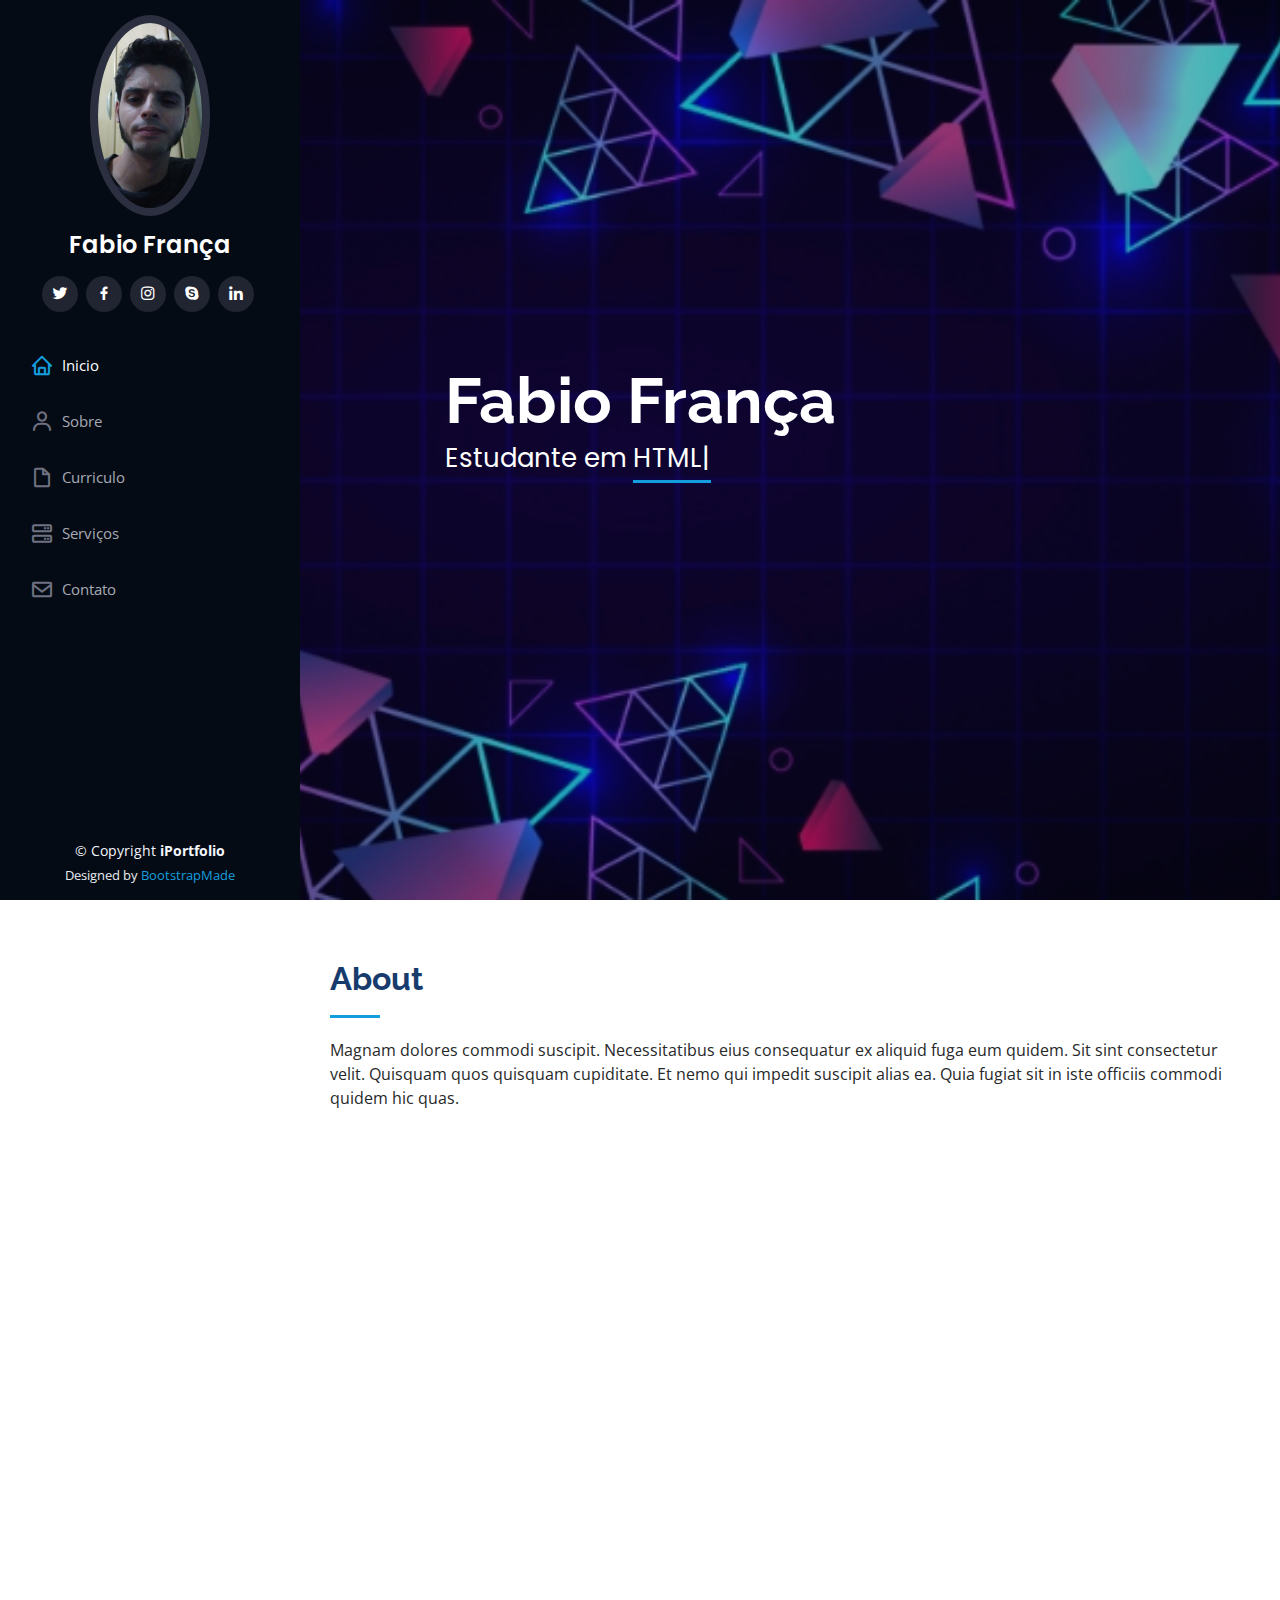
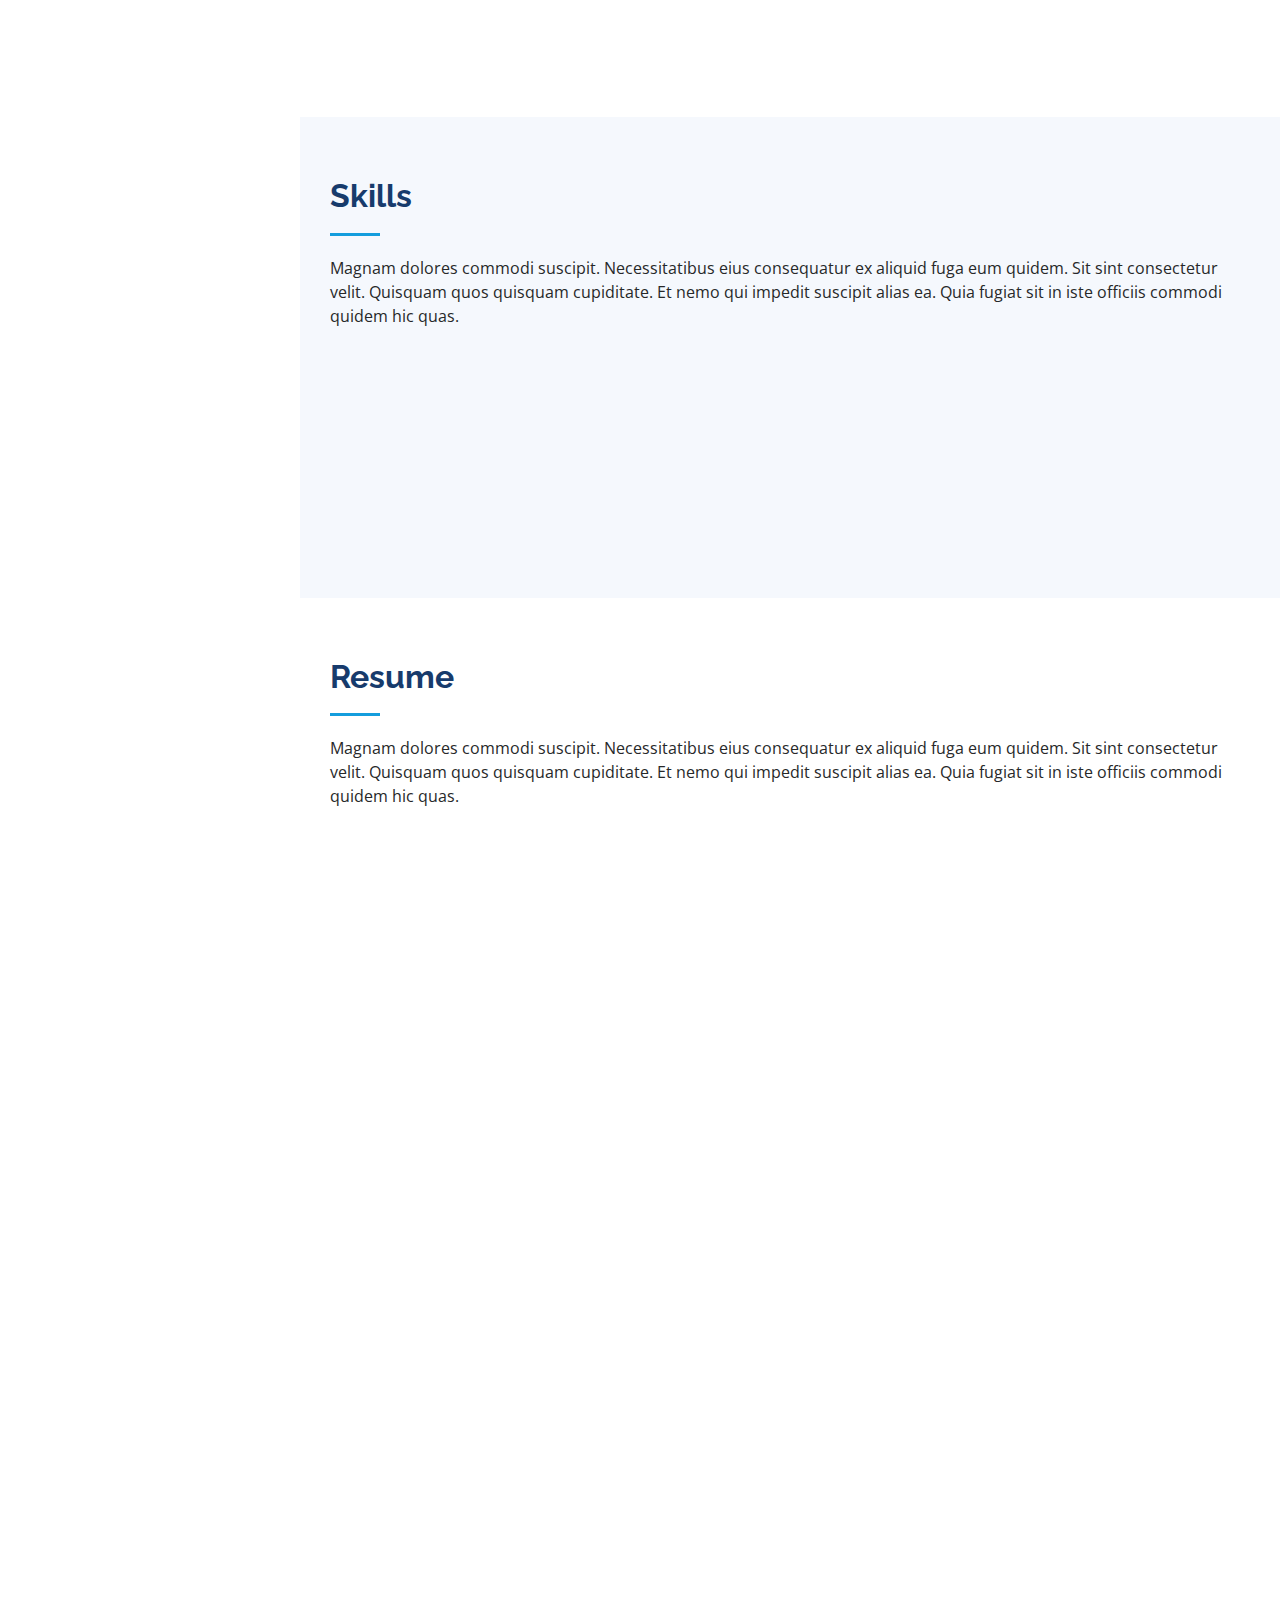
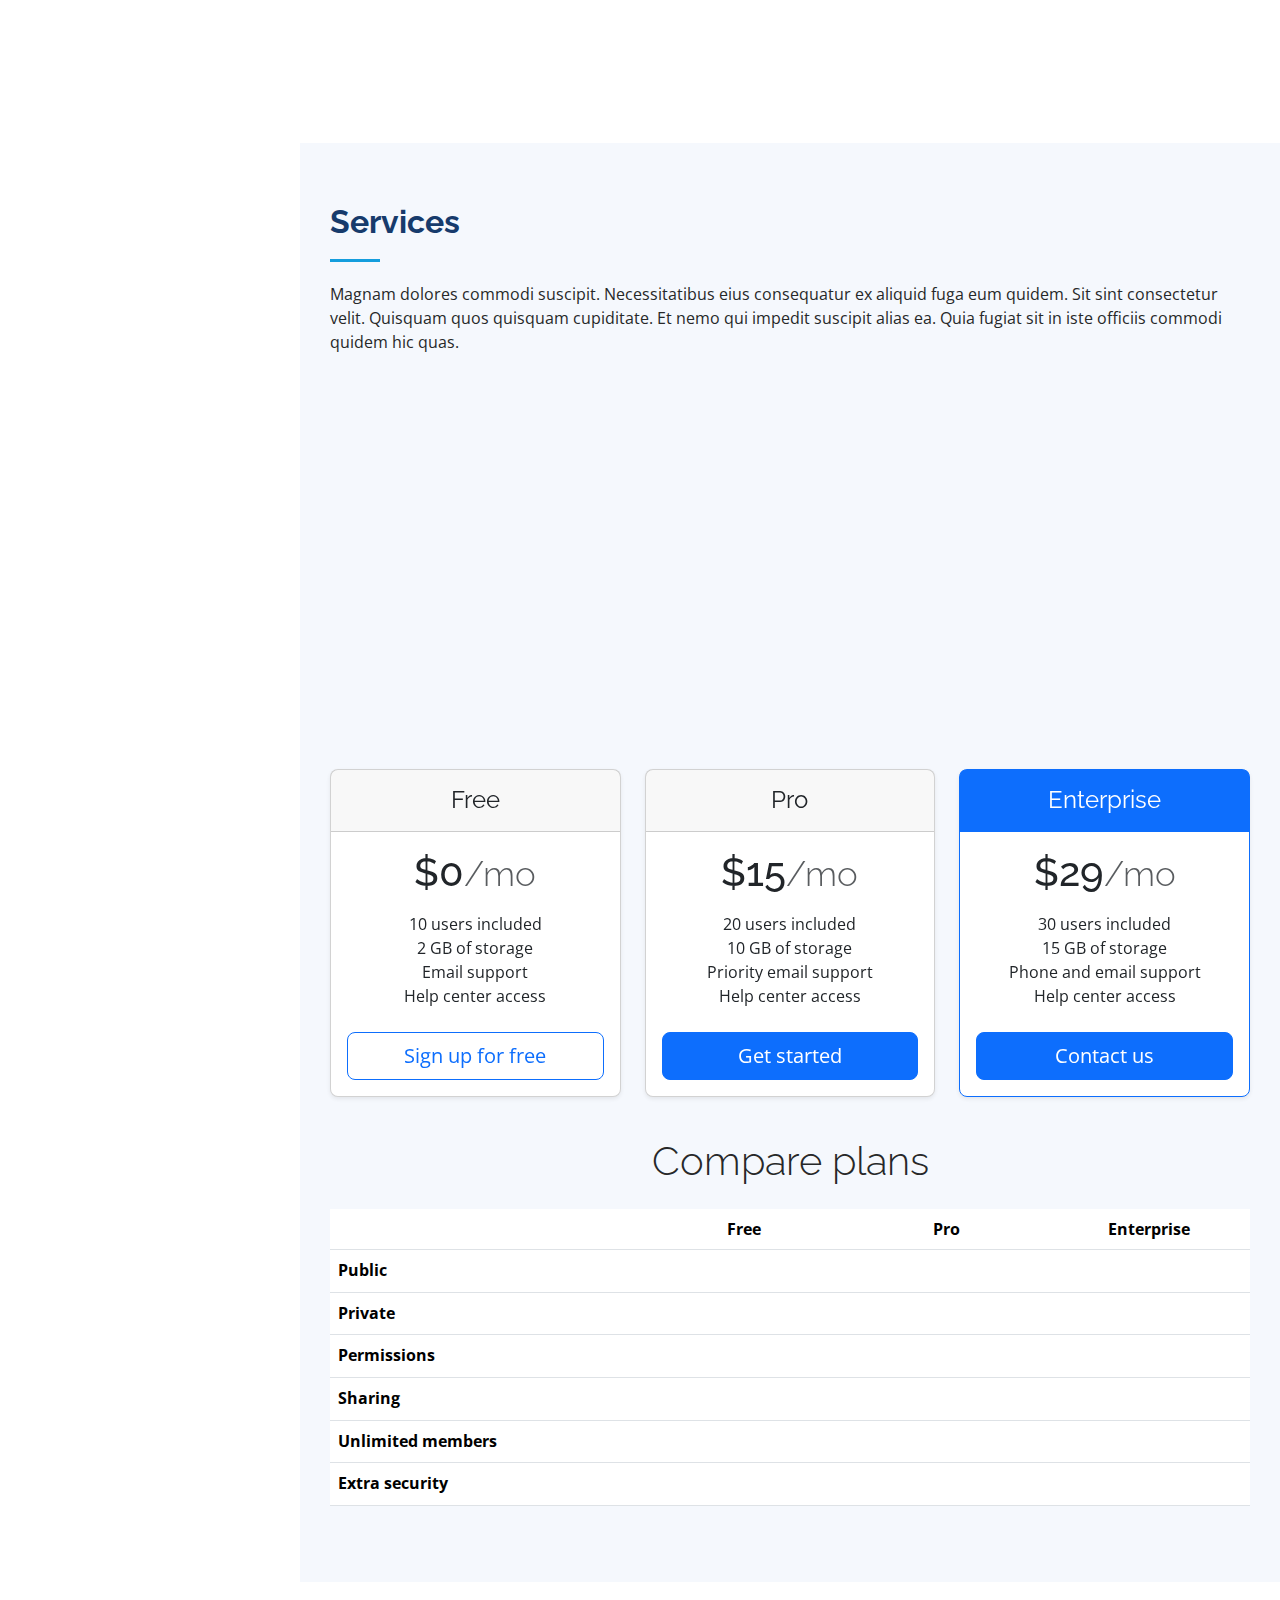
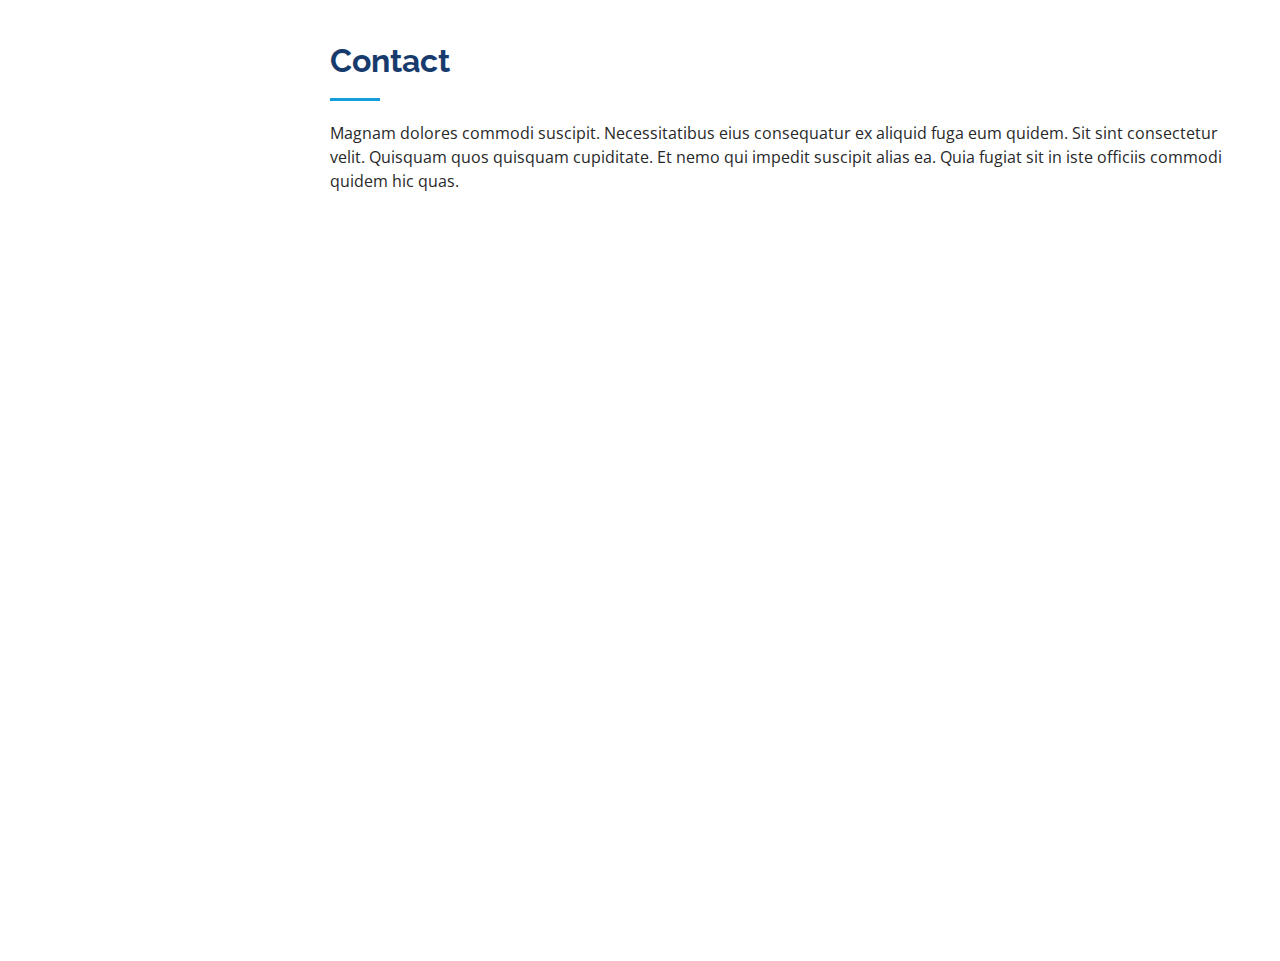
==== iPortfolio/index.html @ a12a297f "Commit inicial" ====
<!DOCTYPE html>
<html lang="pt-br">

<head>
  <meta charset="utf-8">
  <meta content="width=device-width, initial-scale=1.0" name="viewport">

  <title>Meu portfolio - Fabio</title>
  <meta content="" name="description">
  <meta content="" name="keywords">

  <!-- Favicons -->
  <link href="assets/img/favicon.png" rel="icon">
  <link href="assets/img/apple-touch-icon.png" rel="apple-touch-icon">

  <!-- Google Fonts -->
  <link href="https://fonts.googleapis.com/css?family=Open+Sans:300,300i,400,400i,600,600i,700,700i|Raleway:300,300i,400,400i,500,500i,600,600i,700,700i|Poppins:300,300i,400,400i,500,500i,600,600i,700,700i" rel="stylesheet">

  <!-- Vendor CSS Files -->
  <link href="assets/vendor/aos/aos.css" rel="stylesheet">
  <link href="assets/vendor/bootstrap/css/bootstrap.min.css" rel="stylesheet">
  <link href="assets/vendor/bootstrap-icons/bootstrap-icons.css" rel="stylesheet">
  <link href="assets/vendor/boxicons/css/boxicons.min.css" rel="stylesheet">
  <link href="assets/vendor/glightbox/css/glightbox.min.css" rel="stylesheet">
  <link href="assets/vendor/swiper/swiper-bundle.min.css" rel="stylesheet">

  <!-- Template Main CSS File -->
  <link href="assets/css/style.css" rel="stylesheet">

  <!-- =======================================================
  * Template Name: iPortfolio
  * Updated: Jan 29 2024 with Bootstrap v5.3.2
  * Template URL: https://bootstrapmade.com/iportfolio-bootstrap-portfolio-websites-template/
  * Author: BootstrapMade.com
  * License: https://bootstrapmade.com/license/
  ======================================================== -->
</head>

<body>

  <!-- ======= Mobile nav toggle button ======= -->
  <i class="bi bi-list mobile-nav-toggle d-xl-none"></i>

  <!-- ======= Header ======= -->
  <header id="header">
    <div class="d-flex flex-column">

      <div class="profile">
        <img src="assets/img/profile-img.jpg" alt="" class="img-fluid rounded-circle">
        <h1 class="text-light"><a href="index.html">Fabio França</a></h1>
        <div class="social-links mt-3 text-center">
          <a href="#" class="twitter"><i class="bx bxl-twitter"></i></a>
          <a href="#" class="facebook"><i class="bx bxl-facebook"></i></a>
          <a href="#" class="instagram"><i class="bx bxl-instagram"></i></a>
          <a href="#" class="google-plus"><i class="bx bxl-skype"></i></a>
          <a href="#" class="linkedin"><i class="bx bxl-linkedin"></i></a>
        </div>
      </div>

      <nav id="navbar" class="nav-menu navbar">
        <ul>
          <li><a href="#hero" class="nav-link scrollto active"><i class="bx bx-home"></i> <span>Inicio</span></a></li>
          <li><a href="#about" class="nav-link scrollto"><i class="bx bx-user"></i> <span>Sobre</span></a></li>
          <li><a href="#resume" class="nav-link scrollto"><i class="bx bx-file-blank"></i> <span>Curriculo</span></a></li>
          <li><a href="#services" class="nav-link scrollto"><i class="bx bx-server"></i> <span>Serviços</span></a></li>
          <li><a href="#contact" class="nav-link scrollto"><i class="bx bx-envelope"></i> <span>Contato</span></a></li>
        </ul>
      </nav><!-- .nav-menu -->
    </div>
  </header><!-- End Header -->

  <!-- ======= Hero Section ======= -->
  <section id="hero" class="d-flex flex-column justify-content-center align-items-center">
    <div class="hero-container" data-aos="fade-in">
      <h1>Fabio França</h1>
      <p>Estudante em <span class="typed" data-typed-items="HTML, CSS, JavaScript, Python"></span></p>
    </div>
  </section><!-- End Hero -->

  <main id="main">

    <!-- ======= About Section ======= -->
    <section id="about" class="about">
      <div class="container">

        <div class="section-title">
          <h2>About</h2>
          <p>Magnam dolores commodi suscipit. Necessitatibus eius consequatur ex aliquid fuga eum quidem. Sit sint consectetur velit. Quisquam quos quisquam cupiditate. Et nemo qui impedit suscipit alias ea. Quia fugiat sit in iste officiis commodi quidem hic quas.</p>
        </div>

        <div class="row">
          <div class="col-lg-4" data-aos="fade-right">
            <img src="assets/img/profile-img.jpg" class="img-fluid" alt="">
          </div>
          <div class="col-lg-8 pt-4 pt-lg-0 content" data-aos="fade-left">
            <h3>UI/UX Designer &amp; Web Developer.</h3>
            <p class="fst-italic">
              Lorem ipsum dolor sit amet, consectetur adipiscing elit, sed do eiusmod tempor incididunt ut labore et dolore
              magna aliqua.
            </p>
            <div class="row">
              <div class="col-lg-6">
                <ul>
                  <li><i class="bi bi-chevron-right"></i> <strong>Birthday:</strong> <span>1 May 1995</span></li>
                  <li><i class="bi bi-chevron-right"></i> <strong>Website:</strong> <span>www.example.com</span></li>
                  <li><i class="bi bi-chevron-right"></i> <strong>Phone:</strong> <span>+123 456 7890</span></li>
                  <li><i class="bi bi-chevron-right"></i> <strong>City:</strong> <span>New York, USA</span></li>
                </ul>
              </div>
              <div class="col-lg-6">
                <ul>
                  <li><i class="bi bi-chevron-right"></i> <strong>Age:</strong> <span>30</span></li>
                  <li><i class="bi bi-chevron-right"></i> <strong>Degree:</strong> <span>Master</span></li>
                  <li><i class="bi bi-chevron-right"></i> <strong>PhEmailone:</strong> <span>email@example.com</span></li>
                  <li><i class="bi bi-chevron-right"></i> <strong>Freelance:</strong> <span>Available</span></li>
                </ul>
              </div>
            </div>
            <p>
              Officiis eligendi itaque labore et dolorum mollitia officiis optio vero. Quisquam sunt adipisci omnis et ut. Nulla accusantium dolor incidunt officia tempore. Et eius omnis.
              Cupiditate ut dicta maxime officiis quidem quia. Sed et consectetur qui quia repellendus itaque neque. Aliquid amet quidem ut quaerat cupiditate. Ab et eum qui repellendus omnis culpa magni laudantium dolores.
            </p>
          </div>
        </div>

      </div>
    </section><!-- End About Section -->

    <!-- ======= Skills Section ======= -->
    <section id="skills" class="skills section-bg">
      <div class="container">

        <div class="section-title">
          <h2>Skills</h2>
          <p>Magnam dolores commodi suscipit. Necessitatibus eius consequatur ex aliquid fuga eum quidem. Sit sint consectetur velit. Quisquam quos quisquam cupiditate. Et nemo qui impedit suscipit alias ea. Quia fugiat sit in iste officiis commodi quidem hic quas.</p>
        </div>

        <div class="row skills-content">

          <div class="col-lg-6" data-aos="fade-up">

            <div class="progress">
              <span class="skill">HTML <i class="val">100%</i></span>
              <div class="progress-bar-wrap">
                <div class="progress-bar" role="progressbar" aria-valuenow="100" aria-valuemin="0" aria-valuemax="100"></div>
              </div>
            </div>

            <div class="progress">
              <span class="skill">CSS <i class="val">90%</i></span>
              <div class="progress-bar-wrap">
                <div class="progress-bar" role="progressbar" aria-valuenow="90" aria-valuemin="0" aria-valuemax="100"></div>
              </div>
            </div>

            <div class="progress">
              <span class="skill">JavaScript <i class="val">75%</i></span>
              <div class="progress-bar-wrap">
                <div class="progress-bar" role="progressbar" aria-valuenow="75" aria-valuemin="0" aria-valuemax="100"></div>
              </div>
            </div>

          </div>

          <div class="col-lg-6" data-aos="fade-up" data-aos-delay="100">

            <div class="progress">
              <span class="skill">PHP <i class="val">80%</i></span>
              <div class="progress-bar-wrap">
                <div class="progress-bar" role="progressbar" aria-valuenow="80" aria-valuemin="0" aria-valuemax="100"></div>
              </div>
            </div>

            <div class="progress">
              <span class="skill">WordPress/CMS <i class="val">90%</i></span>
              <div class="progress-bar-wrap">
                <div class="progress-bar" role="progressbar" aria-valuenow="90" aria-valuemin="0" aria-valuemax="100"></div>
              </div>
            </div>

            <div class="progress">
              <span class="skill">Photoshop <i class="val">55%</i></span>
              <div class="progress-bar-wrap">
                <div class="progress-bar" role="progressbar" aria-valuenow="55" aria-valuemin="0" aria-valuemax="100"></div>
              </div>
            </div>

          </div>

        </div>

      </div>
    </section><!-- End Skills Section -->

    <!-- ======= Resume Section ======= -->
    <section id="resume" class="resume">
      <div class="container">

        <div class="section-title">
          <h2>Resume</h2>
          <p>Magnam dolores commodi suscipit. Necessitatibus eius consequatur ex aliquid fuga eum quidem. Sit sint consectetur velit. Quisquam quos quisquam cupiditate. Et nemo qui impedit suscipit alias ea. Quia fugiat sit in iste officiis commodi quidem hic quas.</p>
        </div>

        <div class="row">
          <div class="col-lg-6" data-aos="fade-up">
            <h3 class="resume-title">Sumary</h3>
            <div class="resume-item pb-0">
              <h4>Fabio França</h4>
              <p><em>Innovative and deadline-driven Graphic Designer with 3+ years of experience designing and developing user-centered digital/print marketing material from initial concept to final, polished deliverable.</em></p>
              <ul>
                <li>Portland par 127,Orlando, FL</li>
                <li>(123) 456-7891</li>
                <li>alice.barkley@example.com</li>
              </ul>
            </div>

            <h3 class="resume-title">Education</h3>
            <div class="resume-item">
              <h4>Master of Fine Arts &amp; Graphic Design</h4>
              <h5>2015 - 2016</h5>
              <p><em>Rochester Institute of Technology, Rochester, NY</em></p>
              <p>Qui deserunt veniam. Et sed aliquam labore tempore sed quisquam iusto autem sit. Ea vero voluptatum qui ut dignissimos deleniti nerada porti sand markend</p>
            </div>
            <div class="resume-item">
              <h4>Bachelor of Fine Arts &amp; Graphic Design</h4>
              <h5>2010 - 2014</h5>
              <p><em>Rochester Institute of Technology, Rochester, NY</em></p>
              <p>Quia nobis sequi est occaecati aut. Repudiandae et iusto quae reiciendis et quis Eius vel ratione eius unde vitae rerum voluptates asperiores voluptatem Earum molestiae consequatur neque etlon sader mart dila</p>
            </div>
          </div>
          <div class="col-lg-6" data-aos="fade-up" data-aos-delay="100">
            <h3 class="resume-title">Professional Experience</h3>
            <div class="resume-item">
              <h4>Senior graphic design specialist</h4>
              <h5>2019 - Present</h5>
              <p><em>Experion, New York, NY </em></p>
              <ul>
                <li>Lead in the design, development, and implementation of the graphic, layout, and production communication materials</li>
                <li>Delegate tasks to the 7 members of the design team and provide counsel on all aspects of the project. </li>
                <li>Supervise the assessment of all graphic materials in order to ensure quality and accuracy of the design</li>
                <li>Oversee the efficient use of production project budgets ranging from $2,000 - $25,000</li>
              </ul>
            </div>
            <div class="resume-item">
              <h4>Graphic design specialist</h4>
              <h5>2017 - 2018</h5>
              <p><em>Stepping Stone Advertising, New York, NY</em></p>
              <ul>
                <li>Developed numerous marketing programs (logos, brochures,infographics, presentations, and advertisements).</li>
                <li>Managed up to 5 projects or tasks at a given time while under pressure</li>
                <li>Recommended and consulted with clients on the most appropriate graphic design</li>
                <li>Created 4+ design presentations and proposals a month for clients and account managers</li>
              </ul>
            </div>
          </div>
        </div>

      </div>
    </section><!-- End Resume Section -->

    <!-- ======= Services Section ======= -->
    <section id="services" class="services section-bg">
      <div class="container">

        <div class="section-title">
          <h2>Services</h2>
          <p>Magnam dolores commodi suscipit. Necessitatibus eius consequatur ex aliquid fuga eum quidem. Sit sint consectetur velit. Quisquam quos quisquam cupiditate. Et nemo qui impedit suscipit alias ea. Quia fugiat sit in iste officiis commodi quidem hic quas.</p>
        </div>

        <div class="row">
          <div class="col-lg-4 col-md-6 icon-box" data-aos="fade-up">
            <div class="icon"><i class="bi bi-briefcase"></i></div>
            <h4 class="title"><a href="">Lorem Ipsum</a></h4>
            <p class="description">Voluptatum deleniti atque corrupti quos dolores et quas molestias excepturi sint occaecati cupiditate non provident</p>
          </div>
          <div class="col-lg-4 col-md-6 icon-box" data-aos="fade-up" data-aos-delay="100">
            <div class="icon"><i class="bi bi-card-checklist"></i></div>
            <h4 class="title"><a href="">Dolor Sitema</a></h4>
            <p class="description">Minim veniam, quis nostrud exercitation ullamco laboris nisi ut aliquip ex ea commodo consequat tarad limino ata</p>
          </div>
          <div class="col-lg-4 col-md-6 icon-box" data-aos="fade-up" data-aos-delay="200">
            <div class="icon"><i class="bi bi-bar-chart"></i></div>
            <h4 class="title"><a href="">Sed ut perspiciatis</a></h4>
            <p class="description">Duis aute irure dolor in reprehenderit in voluptate velit esse cillum dolore eu fugiat nulla pariatur</p>
          </div>
          <div class="col-lg-4 col-md-6 icon-box" data-aos="fade-up" data-aos-delay="300">
            <div class="icon"><i class="bi bi-binoculars"></i></div>
            <h4 class="title"><a href="">Magni Dolores</a></h4>
            <p class="description">Excepteur sint occaecat cupidatat non proident, sunt in culpa qui officia deserunt mollit anim id est laborum</p>
          </div>
          <div class="col-lg-4 col-md-6 icon-box" data-aos="fade-up" data-aos-delay="400">
            <div class="icon"><i class="bi bi-brightness-high"></i></div>
            <h4 class="title"><a href="">Nemo Enim</a></h4>
            <p class="description">At vero eos et accusamus et iusto odio dignissimos ducimus qui blanditiis praesentium voluptatum deleniti atque</p>
          </div>
          <div class="col-lg-4 col-md-6 icon-box" data-aos="fade-up" data-aos-delay="500">
            <div class="icon"><i class="bi bi-calendar4-week"></i></div>
            <h4 class="title"><a href="">Eiusmod Tempor</a></h4>
            <p class="description">Et harum quidem rerum facilis est et expedita distinctio. Nam libero tempore, cum soluta nobis est eligendi</p>
          </div>
        </div>

        <main>
          <div class="row row-cols-1 row-cols-md-3 mb-3 text-center">
            <div class="col">
              <div class="card mb-4 rounded-3 shadow-sm">
                <div class="card-header py-3">
                  <h4 class="my-0 fw-normal">Free</h4>
                </div>
                <div class="card-body">
                  <h1 class="card-title pricing-card-title">$0<small class="text-body-secondary fw-light">/mo</small></h1>
                  <ul class="list-unstyled mt-3 mb-4">
                    <li>10 users included</li>
                    <li>2 GB of storage</li>
                    <li>Email support</li>
                    <li>Help center access</li>
                  </ul>
                  <a href="#contact" type="button" class="w-100 btn btn-lg btn-outline-primary">Sign up for free</a>
                </div>
              </div>
            </div>
            <div class="col">
              <div class="card mb-4 rounded-3 shadow-sm">
                <div class="card-header py-3">
                  <h4 class="my-0 fw-normal">Pro</h4>
                </div>
                <div class="card-body">
                  <h1 class="card-title pricing-card-title">$15<small class="text-body-secondary fw-light">/mo</small></h1>
                  <ul class="list-unstyled mt-3 mb-4">
                    <li>20 users included</li>
                    <li>10 GB of storage</li>
                    <li>Priority email support</li>
                    <li>Help center access</li>
                  </ul>
                  <button type="button" class="w-100 btn btn-lg btn-primary">Get started</button>
                </div>
              </div>
            </div>
            <div class="col">
              <div class="card mb-4 rounded-3 shadow-sm border-primary">
                <div class="card-header py-3 text-bg-primary border-primary">
                  <h4 class="my-0 fw-normal">Enterprise</h4>
                </div>
                <div class="card-body">
                  <h1 class="card-title pricing-card-title">$29<small class="text-body-secondary fw-light">/mo</small></h1>
                  <ul class="list-unstyled mt-3 mb-4">
                    <li>30 users included</li>
                    <li>15 GB of storage</li>
                    <li>Phone and email support</li>
                    <li>Help center access</li>
                  </ul>
                  <button type="button" class="w-100 btn btn-lg btn-primary">Contact us</button>
                </div>
              </div>
            </div>
          </div>
      
          <h2 class="display-6 text-center mb-4">Compare plans</h2>
      
          <div class="table-responsive">
            <table class="table text-center">
              <thead>
                <tr>
                  <th style="width: 34%;"></th>
                  <th style="width: 22%;">Free</th>
                  <th style="width: 22%;">Pro</th>
                  <th style="width: 22%;">Enterprise</th>
                </tr>
              </thead>
              <tbody>
                <tr>
                  <th scope="row" class="text-start">Public</th>
                  <td><svg class="bi" width="24" height="24"><use xlink:href="#check"></use></svg></td>
                  <td><svg class="bi" width="24" height="24"><use xlink:href="#check"></use></svg></td>
                  <td><svg class="bi" width="24" height="24"><use xlink:href="#check"></use></svg></td>
                </tr>
                <tr>
                  <th scope="row" class="text-start">Private</th>
                  <td></td>
                  <td><svg class="bi" width="24" height="24"><use xlink:href="#check"></use></svg></td>
                  <td><svg class="bi" width="24" height="24"><use xlink:href="#check"></use></svg></td>
                </tr>
              </tbody>
      
              <tbody>
                <tr>
                  <th scope="row" class="text-start">Permissions</th>
                  <td><svg class="bi" width="24" height="24"><use xlink:href="#check"></use></svg></td>
                  <td><svg class="bi" width="24" height="24"><use xlink:href="#check"></use></svg></td>
                  <td><svg class="bi" width="24" height="24"><use xlink:href="#check"></use></svg></td>
                </tr>
                <tr>
                  <th scope="row" class="text-start">Sharing</th>
                  <td></td>
                  <td><svg class="bi" width="24" height="24"><use xlink:href="#check"></use></svg></td>
                  <td><svg class="bi" width="24" height="24"><use xlink:href="#check"></use></svg></td>
                </tr>
                <tr>
                  <th scope="row" class="text-start">Unlimited members</th>
                  <td></td>
                  <td><svg class="bi" width="24" height="24"><use xlink:href="#check"></use></svg></td>
                  <td><svg class="bi" width="24" height="24"><use xlink:href="#check"></use></svg></td>
                </tr>
                <tr>
                  <th scope="row" class="text-start">Extra security</th>
                  <td></td>
                  <td></td>
                  <td><svg class="bi" width="24" height="24"><use xlink:href="#check"></use></svg></td>
                </tr>
              </tbody>
            </table>
          </div>
        </main>

      </div>
    </section><!-- End Services Section -->
    
    <!-- ======= Contact Section ======= -->
    <section id="contact" class="contact">
      <div class="container">

        <div class="section-title">
          <h2>Contact</h2>
          <p>Magnam dolores commodi suscipit. Necessitatibus eius consequatur ex aliquid fuga eum quidem. Sit sint consectetur velit. Quisquam quos quisquam cupiditate. Et nemo qui impedit suscipit alias ea. Quia fugiat sit in iste officiis commodi quidem hic quas.</p>
        </div>

        <div class="row" data-aos="fade-in">

          <div class="col-lg-12 d-flex align-items-stretch">
            <div class="info">
              <div class="address">
                <i class="bi bi-geo-alt"></i>
                <h4>Location:</h4>
                <p>A108 Adam Street, New York, NY 535022</p>
              </div>

              <div class="email">
                <i class="bi bi-envelope"></i>
                <h4>Email:</h4>
                <p>info@example.com</p>
              </div>

              <div class="phone">
                <i class="bi bi-phone"></i>
                <h4>Call:</h4>
                <p>+1 5589 55488 55s</p>
              </div>

              <iframe src="https://www.google.com/maps/embed?pb=!1m18!1m12!1m3!1d3674.5308257031597!2d-47.04042942544745!3d-22.930669838723592!2m3!1f0!2f0!3f0!3m2!1i1024!2i768!4f13.1!3m3!1m2!1s0x94c8cedf193e05d1%3A0x34ca36c701b2a4f6!2sR.%20da%20Aboli%C3%A7%C3%A3o%20-%20Vila%20Joaquim%20Inacio%2C%20Campinas%20-%20SP!5e0!3m2!1spt-BR!2sbr!4v1708567794413!5m2!1spt-BR!2sbr" frameborder="0" style="border:0; width: 100%; height: 290px;" allowfullscreen></iframe>
            </div>

          </div>

        </div>

      </div>
    </section><!-- End Contact Section -->

  </main><!-- End #main -->

  <!-- ======= Footer ======= -->
  <footer id="footer">
    <div class="container">
      <div class="copyright">
        &copy; Copyright <strong><span>iPortfolio</span></strong>
      </div>
      <div class="credits">
        <!-- All the links in the footer should remain intact. -->
        <!-- You can delete the links only if you purchased the pro version. -->
        <!-- Licensing information: https://bootstrapmade.com/license/ -->
        <!-- Purchase the pro version with working PHP/AJAX contact form: https://bootstrapmade.com/iportfolio-bootstrap-portfolio-websites-template/ -->
        Designed by <a href="https://bootstrapmade.com/">BootstrapMade</a>
      </div>
    </div>
  </footer><!-- End  Footer -->

  <a href="#" class="back-to-top d-flex align-items-center justify-content-center"><i class="bi bi-arrow-up-short"></i></a>

  <!-- Vendor JS Files -->
  <script src="assets/vendor/purecounter/purecounter_vanilla.js"></script>
  <script src="assets/vendor/aos/aos.js"></script>
  <script src="assets/vendor/bootstrap/js/bootstrap.bundle.min.js"></script>
  <script src="assets/vendor/glightbox/js/glightbox.min.js"></script>
  <script src="assets/vendor/isotope-layout/isotope.pkgd.min.js"></script>
  <script src="assets/vendor/swiper/swiper-bundle.min.js"></script>
  <script src="assets/vendor/typed.js/typed.umd.js"></script>
  <script src="assets/vendor/waypoints/noframework.waypoints.js"></script>
  <script src="assets/vendor/php-email-form/validate.js"></script>

  <!-- Template Main JS File -->
  <script src="assets/js/main.js"></script>

</body>

</html>
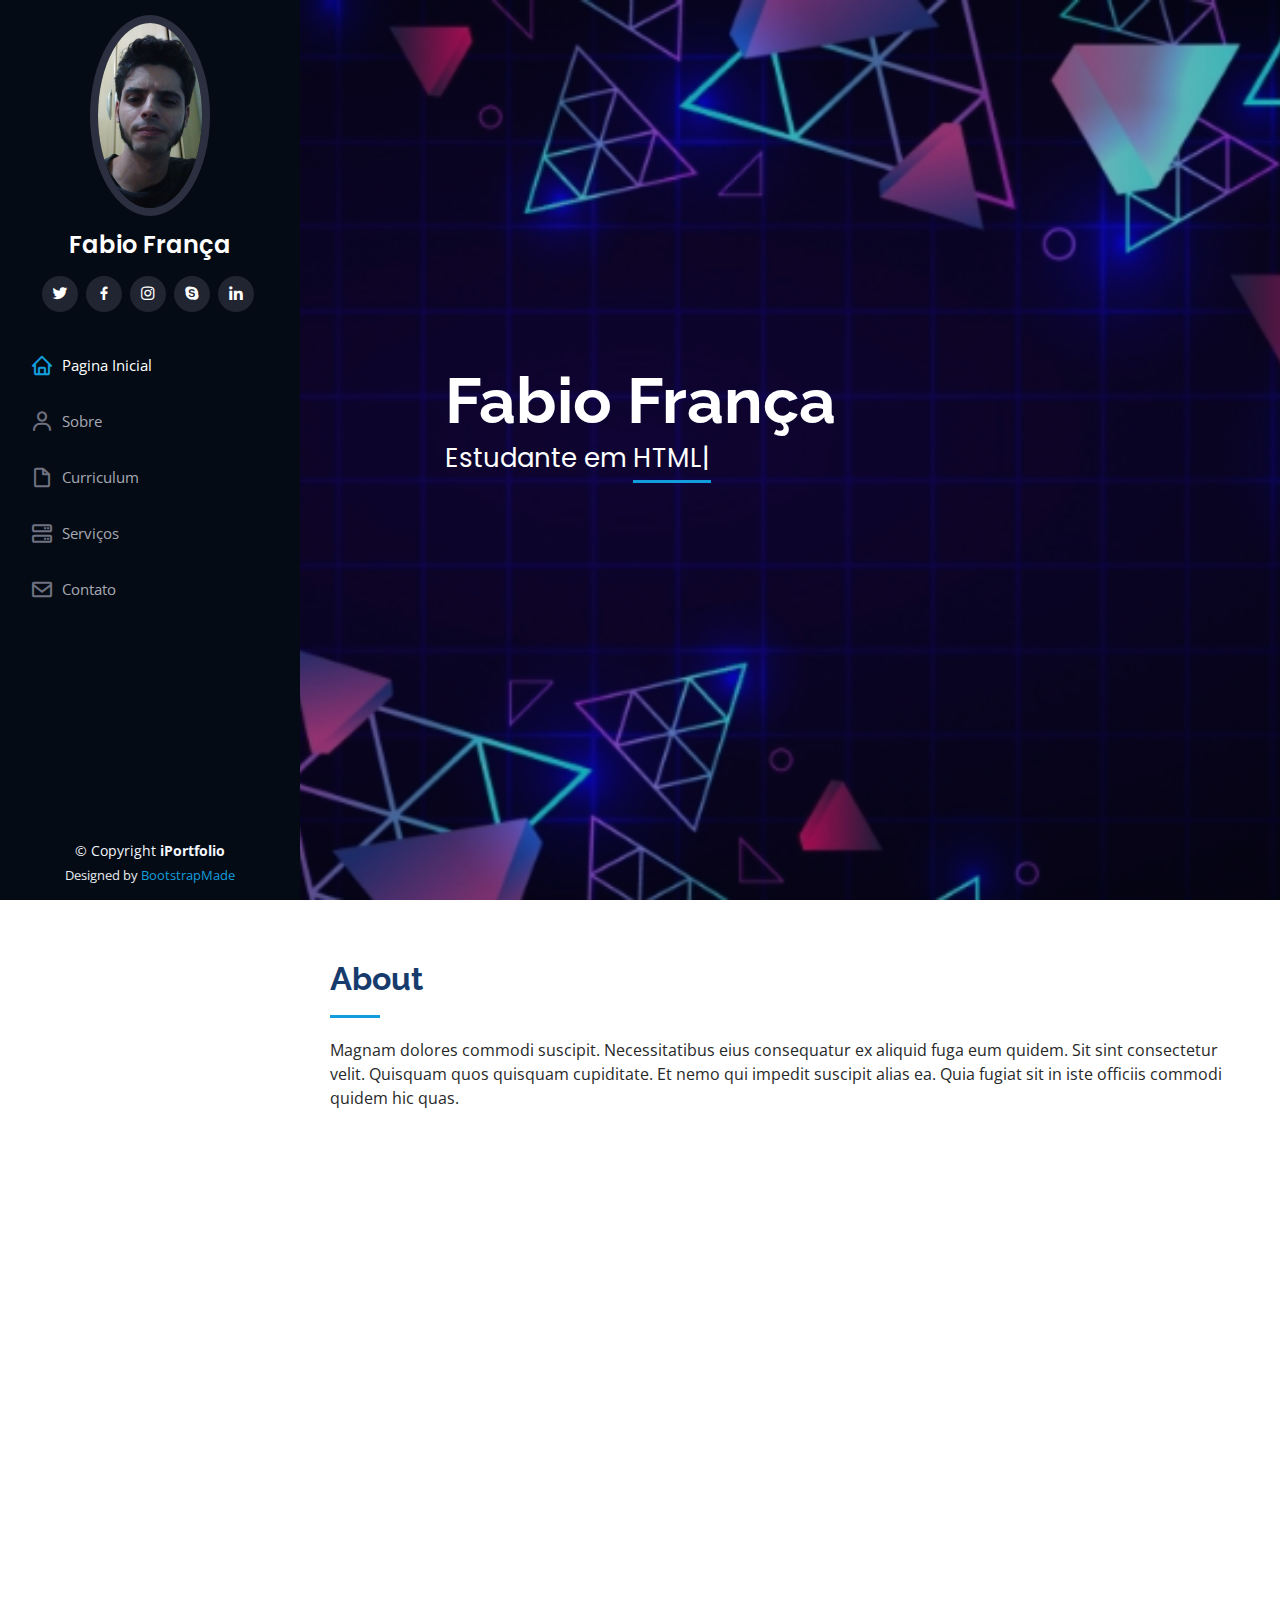
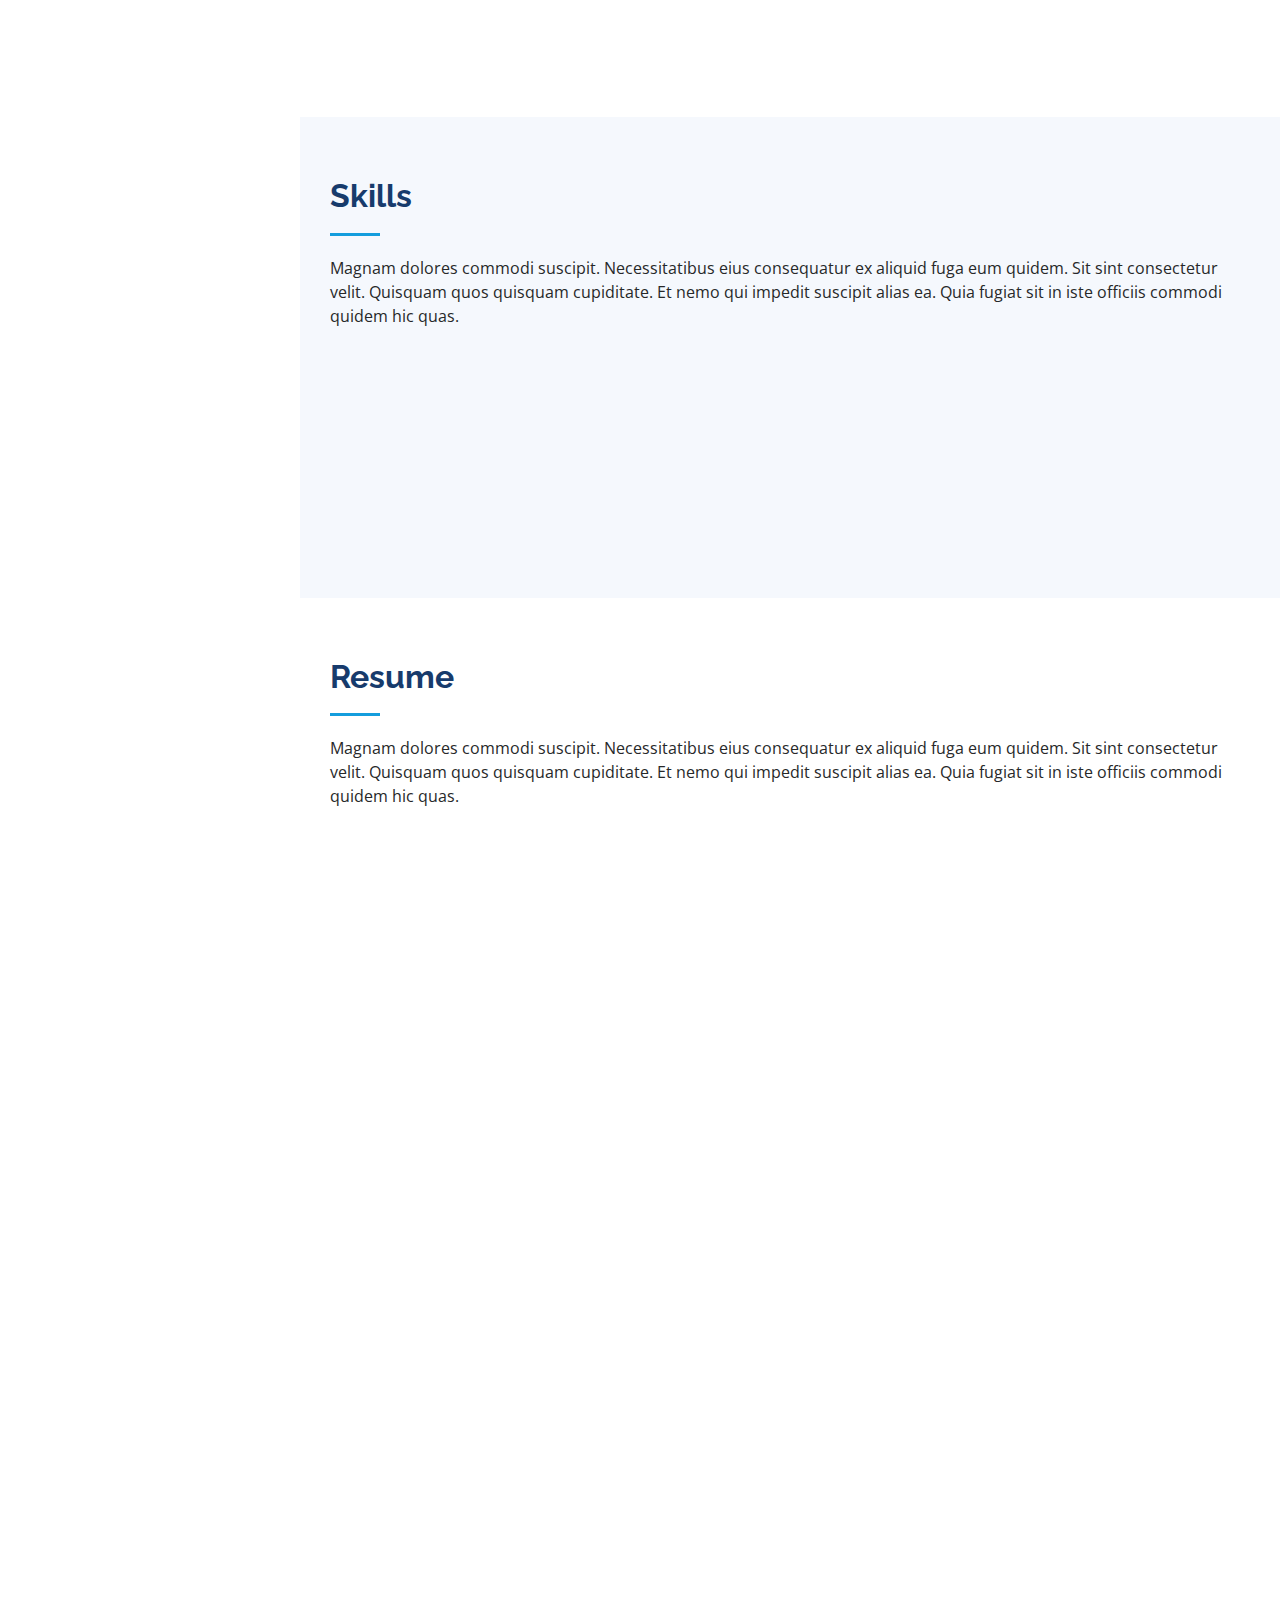
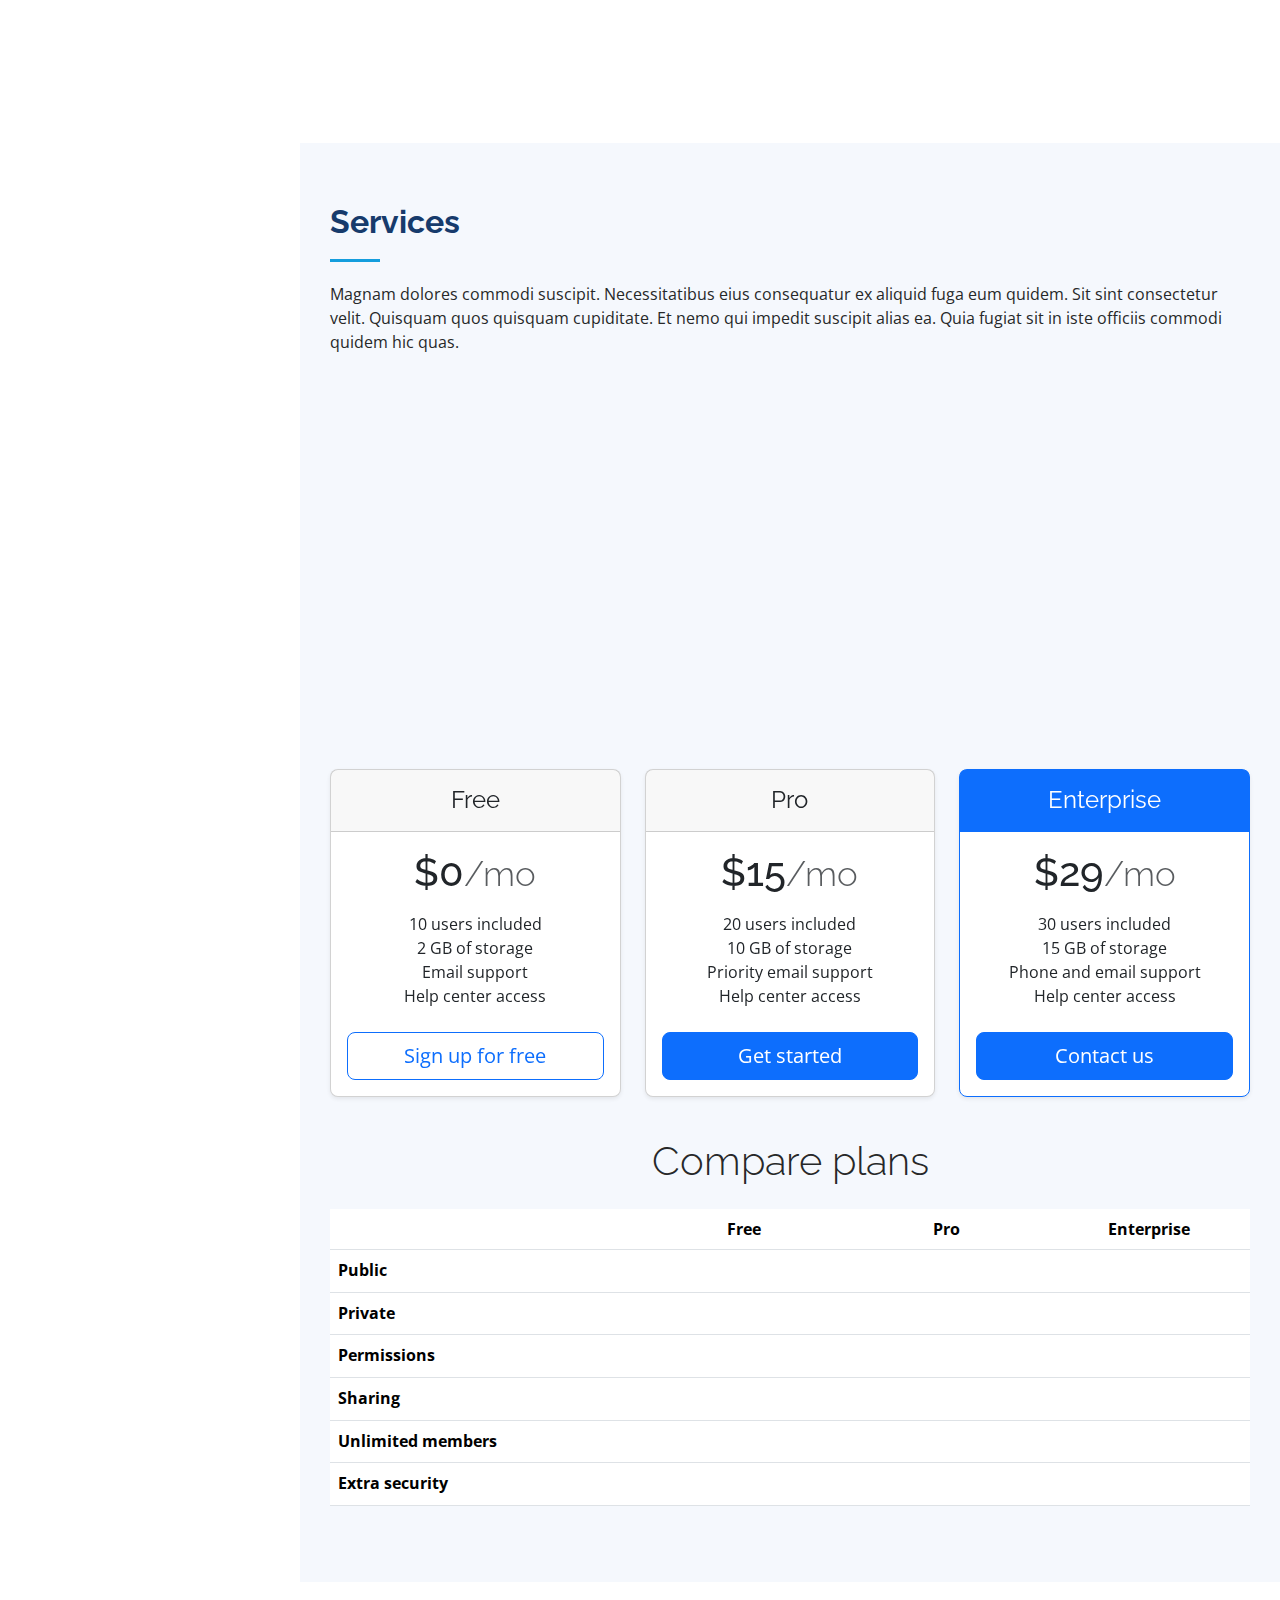
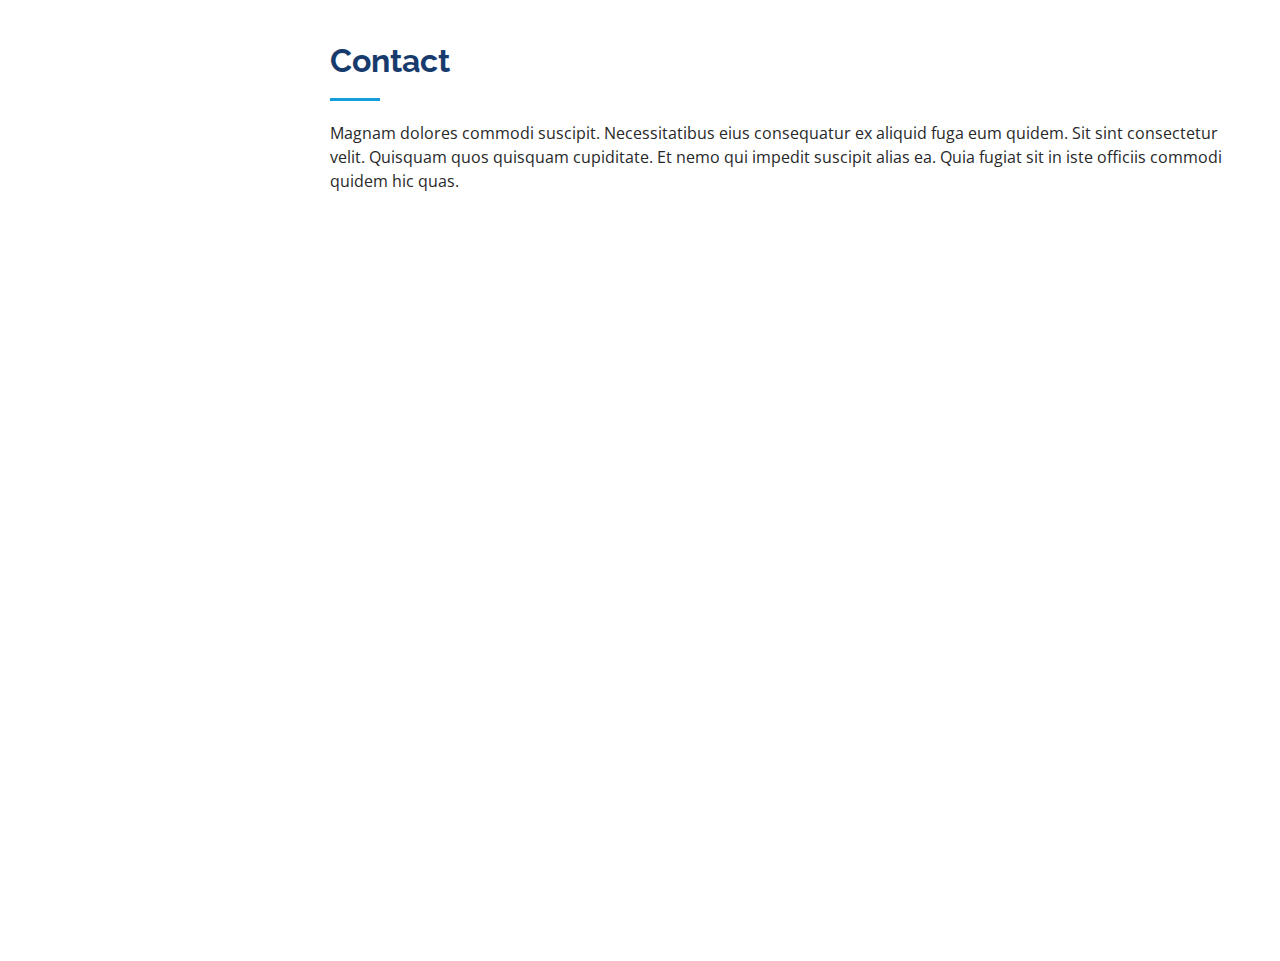
==== commit de05e7c9: "Tradução e correção do menu lateral" ====
--- a/iPortfolio/index.html
+++ b/iPortfolio/index.html
@@ -59,9 +59,9 @@
 
       <nav id="navbar" class="nav-menu navbar">
         <ul>
-          <li><a href="#hero" class="nav-link scrollto active"><i class="bx bx-home"></i> <span>Inicio</span></a></li>
+          <li><a href="#hero" class="nav-link scrollto active"><i class="bx bx-home"></i> <span>Pagina Inicial</span></a></li>
           <li><a href="#about" class="nav-link scrollto"><i class="bx bx-user"></i> <span>Sobre</span></a></li>
-          <li><a href="#resume" class="nav-link scrollto"><i class="bx bx-file-blank"></i> <span>Curriculo</span></a></li>
+          <li><a href="#resume" class="nav-link scrollto"><i class="bx bx-file-blank"></i> <span>Curriculum</span></a></li>
           <li><a href="#services" class="nav-link scrollto"><i class="bx bx-server"></i> <span>Serviços</span></a></li>
           <li><a href="#contact" class="nav-link scrollto"><i class="bx bx-envelope"></i> <span>Contato</span></a></li>
         </ul>
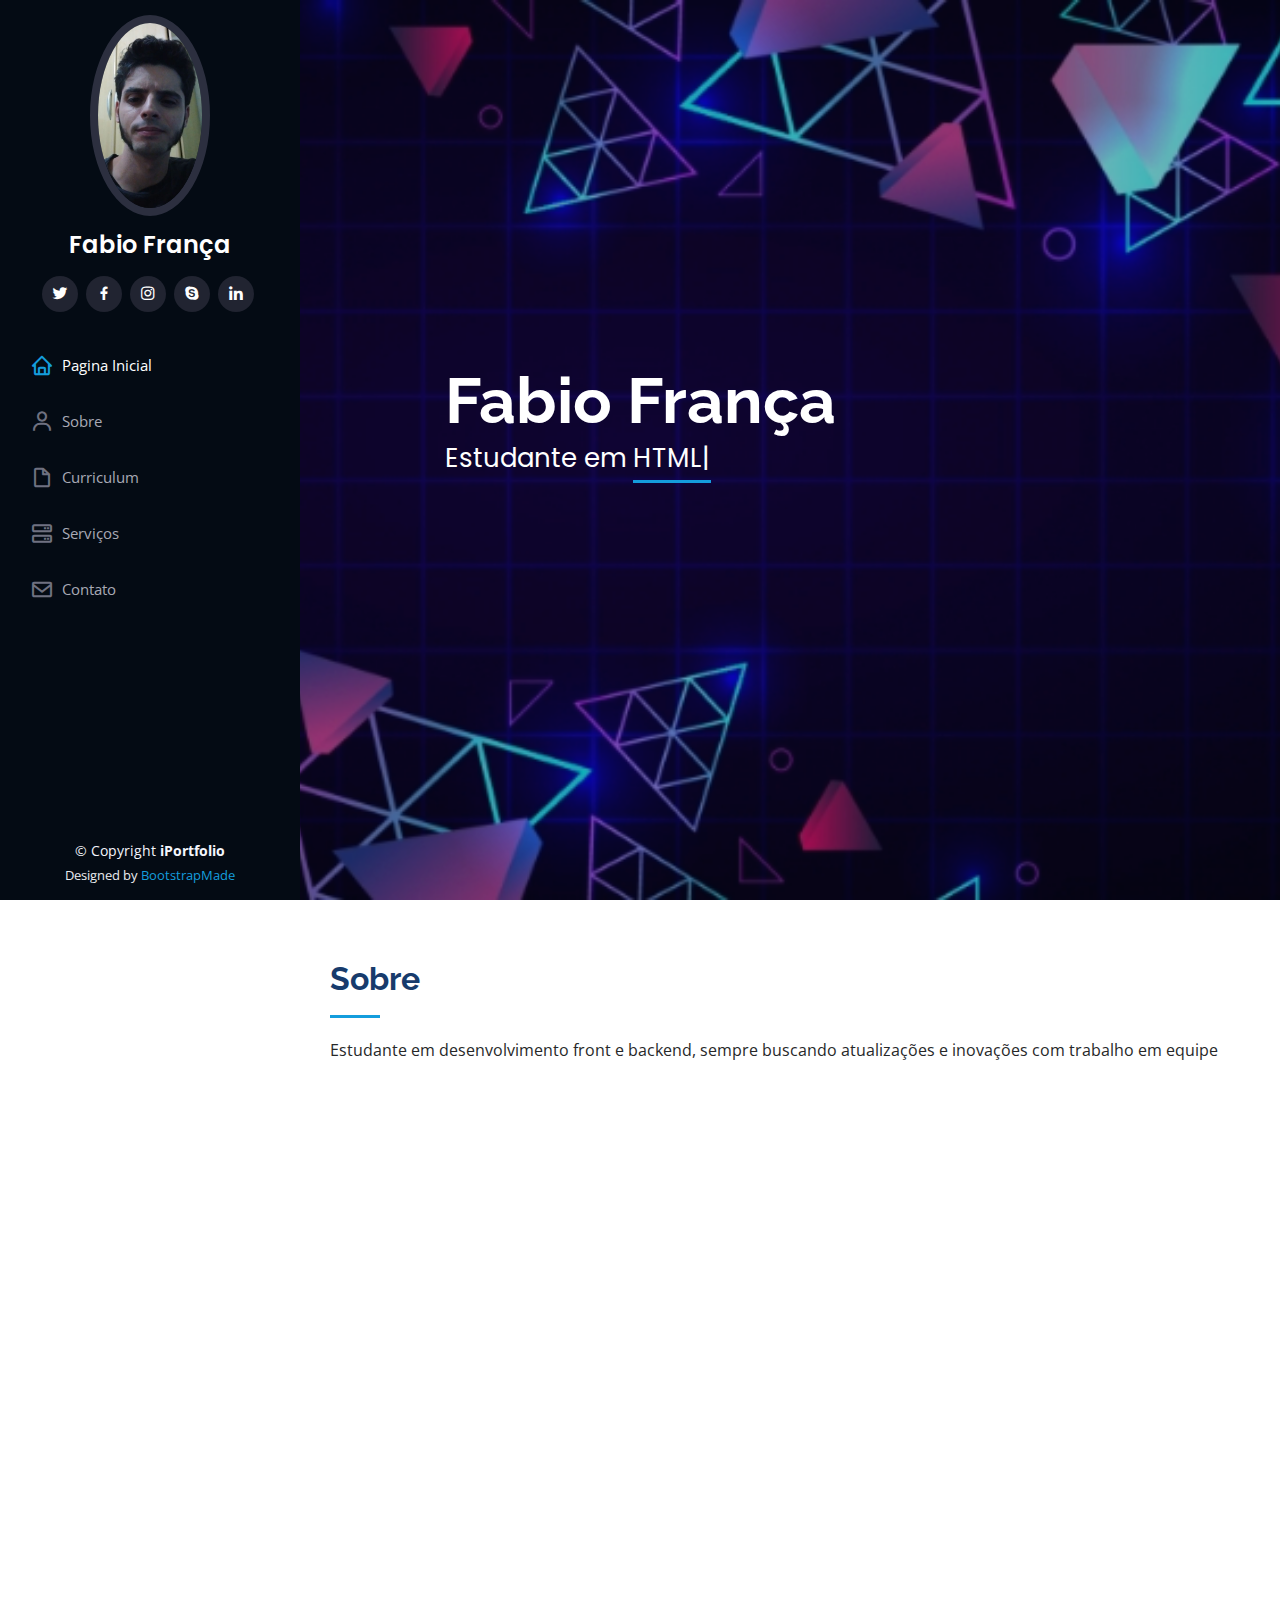
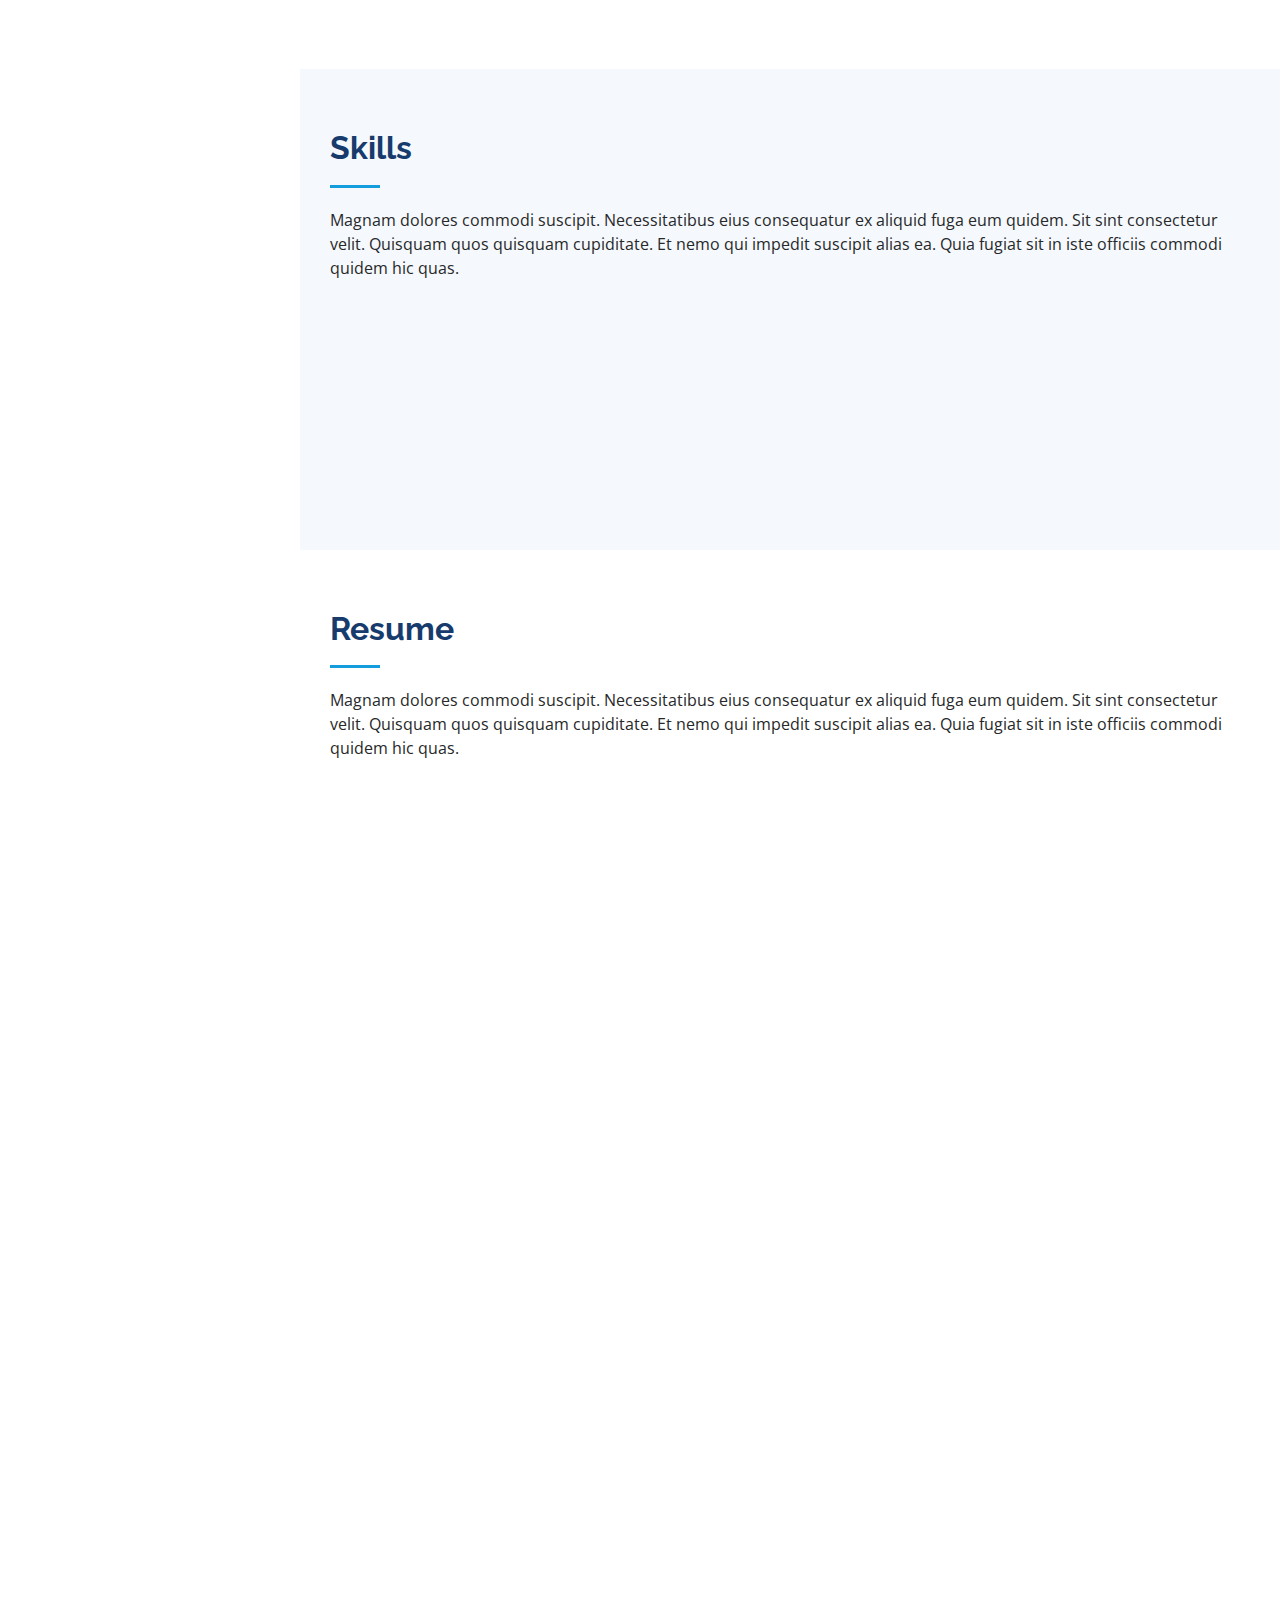
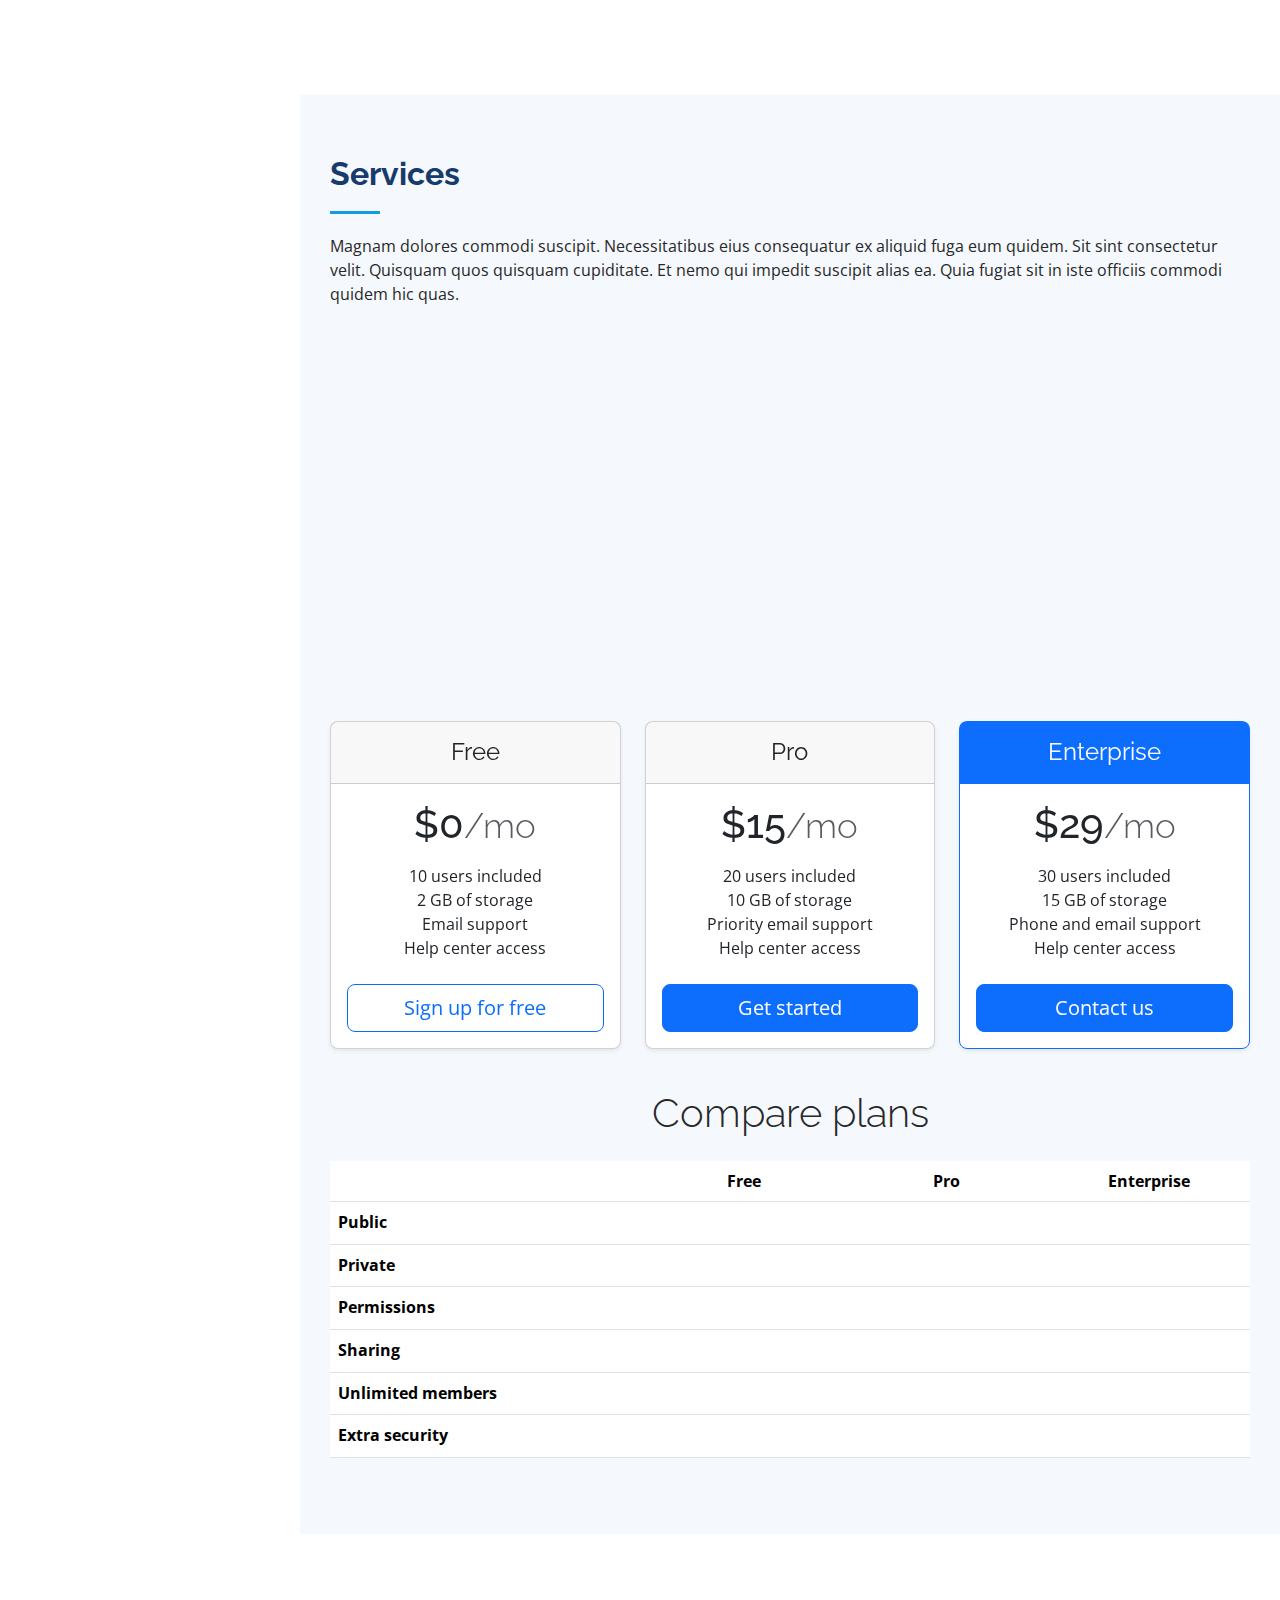
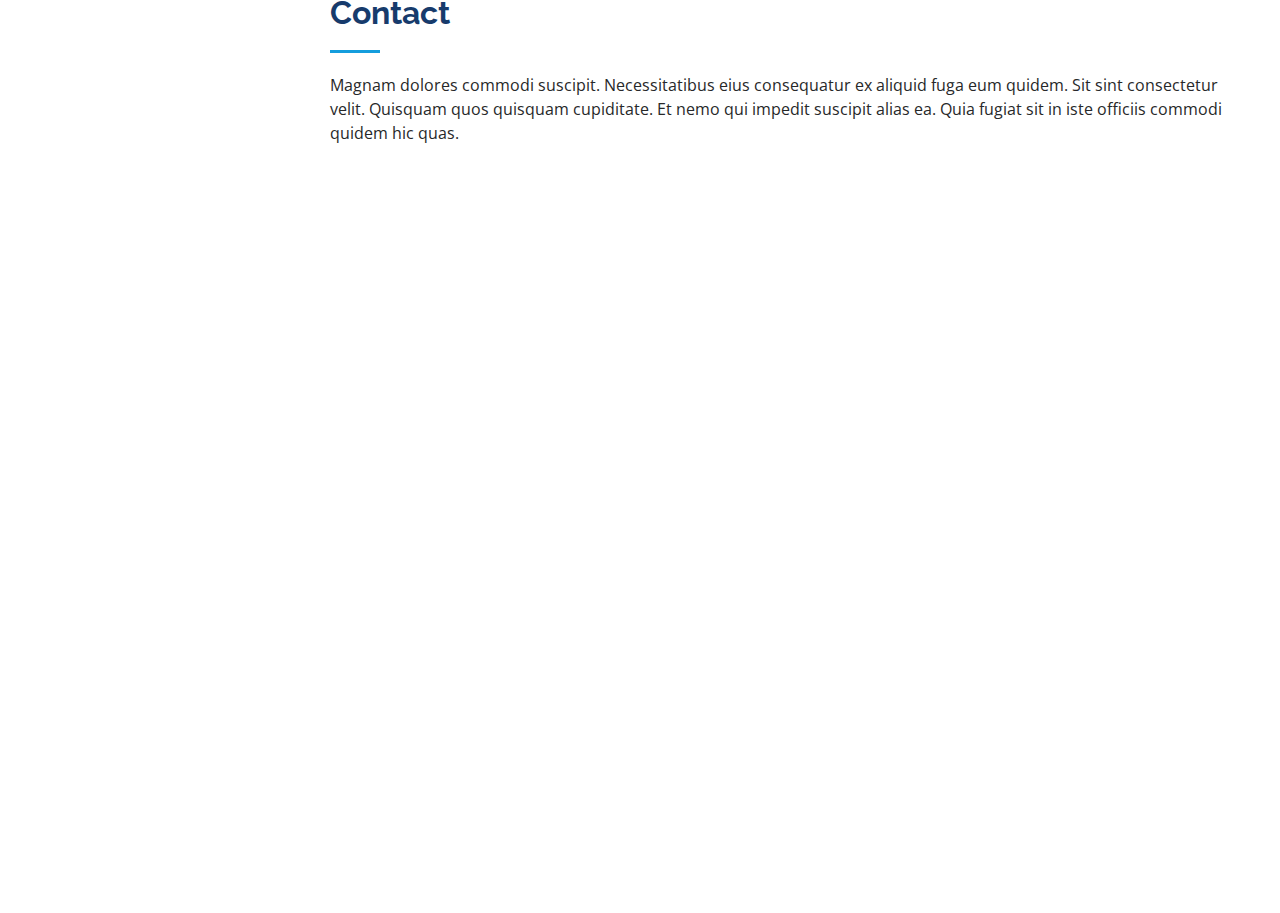
==== commit 7ff34a52: "Traduzindo corpo do projeto" ====
--- a/iPortfolio/index.html
+++ b/iPortfolio/index.html
@@ -84,8 +84,8 @@
       <div class="container">
 
         <div class="section-title">
-          <h2>About</h2>
-          <p>Magnam dolores commodi suscipit. Necessitatibus eius consequatur ex aliquid fuga eum quidem. Sit sint consectetur velit. Quisquam quos quisquam cupiditate. Et nemo qui impedit suscipit alias ea. Quia fugiat sit in iste officiis commodi quidem hic quas.</p>
+          <h2>Sobre</h2>
+          <p>Estudante em desenvolvimento front e backend, sempre buscando atualizações e inovações com trabalho em equipe</p>
         </div>
 
         <div class="row">
@@ -93,7 +93,7 @@
             <img src="assets/img/profile-img.jpg" class="img-fluid" alt="">
           </div>
           <div class="col-lg-8 pt-4 pt-lg-0 content" data-aos="fade-left">
-            <h3>UI/UX Designer &amp; Web Developer.</h3>
+            <h3>UI/UX Designer &amp; Devenvolvedor Front-BackEnd.</h3>
             <p class="fst-italic">
               Lorem ipsum dolor sit amet, consectetur adipiscing elit, sed do eiusmod tempor incididunt ut labore et dolore
               magna aliqua.
